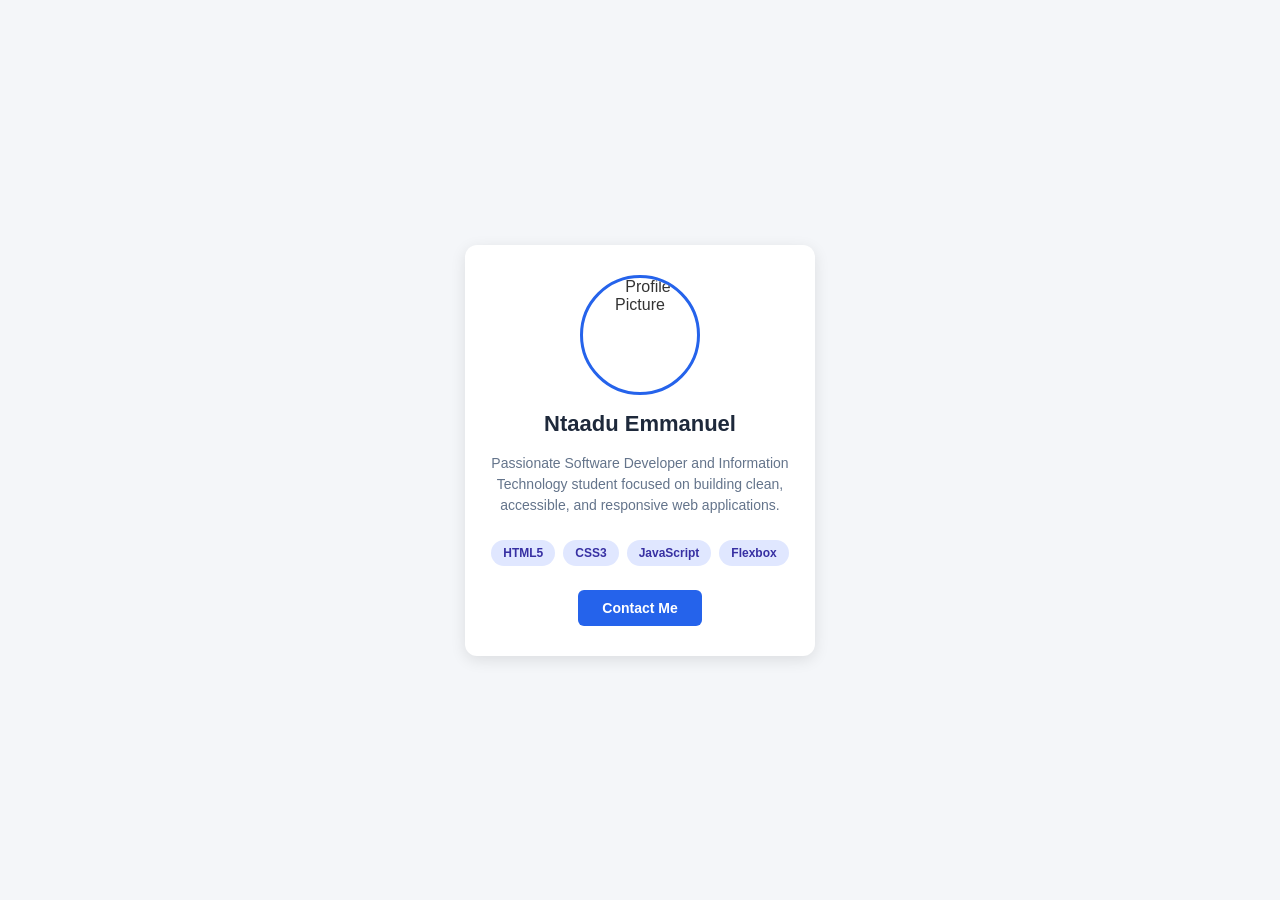
==== Assignment2/index.html @ 9a53a657 "Add files via upload" ====
<!DOCTYPE html>
<html lang="en">
<head>
  <meta charset="UTF-8">
  <meta name="viewport" content="width=device-width, initial-scale=1.0">
  <title>Developer Profile Card</title>
  <link rel="stylesheet" href="style.css">
</head>
<body>

  <main class="profile-card">
    
    <img src="C:\Users\ntaad\Desktop\Assignment2\project.jpg" alt="Profile Picture" class="profile-img">

    
    <h1 class="profile-name">Ntaadu Emmanuel</h1>
    <p class="profile-bio">
      Passionate Software Developer and Information Technology student focused on building clean, accessible, and responsive web applications.
    </p>

    
    <div class="skills-container">
      <span class="skill-badge">HTML5</span>
      <span class="skill-badge">CSS3</span>
      <span class="skill-badge">JavaScript</span>
      <span class="skill-badge">Flexbox</span>
    </div>

    
    <a href="ntaaduemmanuel393@gmail.com" class="btn-contact">Contact Me</a>
  </main>

</body>
</html>
---- Assignment2/style.css ----
* {
  box-sizing: border-box;
  margin: 0;
  padding: 0;
}

body {
  font-family: Arial, sans-serif;
  background-color: #f4f6f9; 
  color: #333333;         
  display: flex;
  justify-content: center;
  align-items: center;
  min-height: 100vh;
}


.profile-card {
  background-color: #ffffff;
  border-radius: 12px;
  box-shadow: 0 4px 15px rgba(0, 0, 0, 0.1);
  max-width: 350px;
  width: 90%;
  
  
  padding: 30px 20px;
  
  
  display: flex;
  flex-direction: column;
  align-items: center;
  text-align: center;
  gap: 16px;
}


.profile-img {
  width: 120px;
  height: 120px;
  border-radius: 50%; 
  object-fit: cover;
  border: 3px solid #2563eb;
}

.profile-name {
  font-size: 22px;
  font-weight: bold;
  color: #1e293b;
}

.profile-bio {
  font-size: 14px;
  line-height: 1.5;
  color: #64748b;
}


.skills-container {
  display: flex;
  flex-wrap: wrap;
  justify-content: center;
  gap: 8px; 
  margin: 8px 0;
}

.skill-badge {
  background-color: #e0e7ff;
  color: #3730a3;
  padding: 6px 12px;
  border-radius: 20px;
  font-size: 12px;
  font-weight: 600;
}


.btn-contact {
  display: inline-block;
  background-color: #2563eb; 
  color: #ffffff;
  text-decoration: none;
  font-weight: bold;
  font-size: 14px;
  padding: 10px 24px;
  border-radius: 6px;
  transition: background-color 0.3s ease;
}


.btn-contact:hover {
  background-color: #1d4ed8;
}
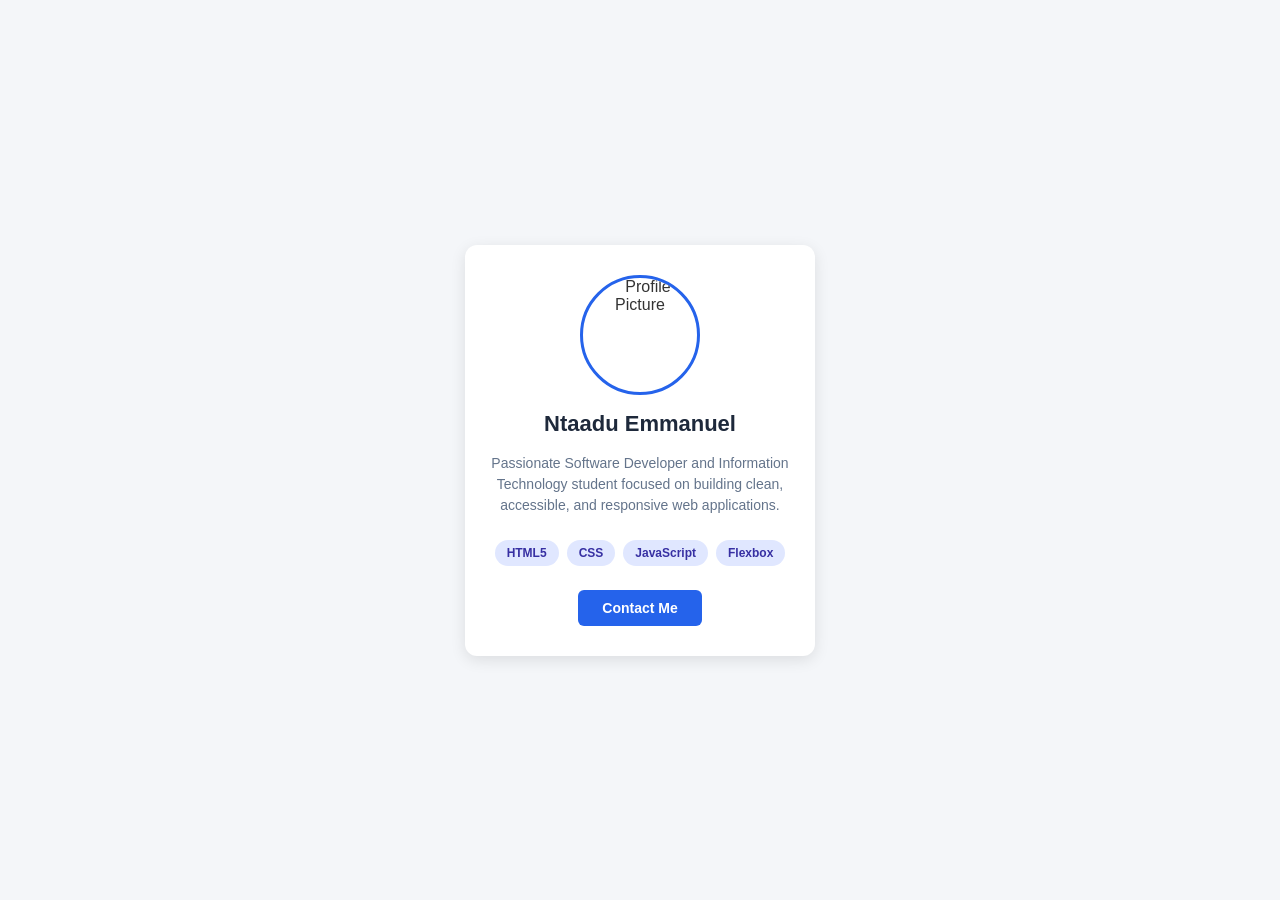
==== commit ab09ee3f: "ff" ====
--- a/Assignment2/index.html
+++ b/Assignment2/index.html
@@ -21,7 +21,7 @@
     
     <div class="skills-container">
       <span class="skill-badge">HTML5</span>
-      <span class="skill-badge">CSS3</span>
+      <span class="skill-badge">CSS</span>
       <span class="skill-badge">JavaScript</span>
       <span class="skill-badge">Flexbox</span>
     </div>
